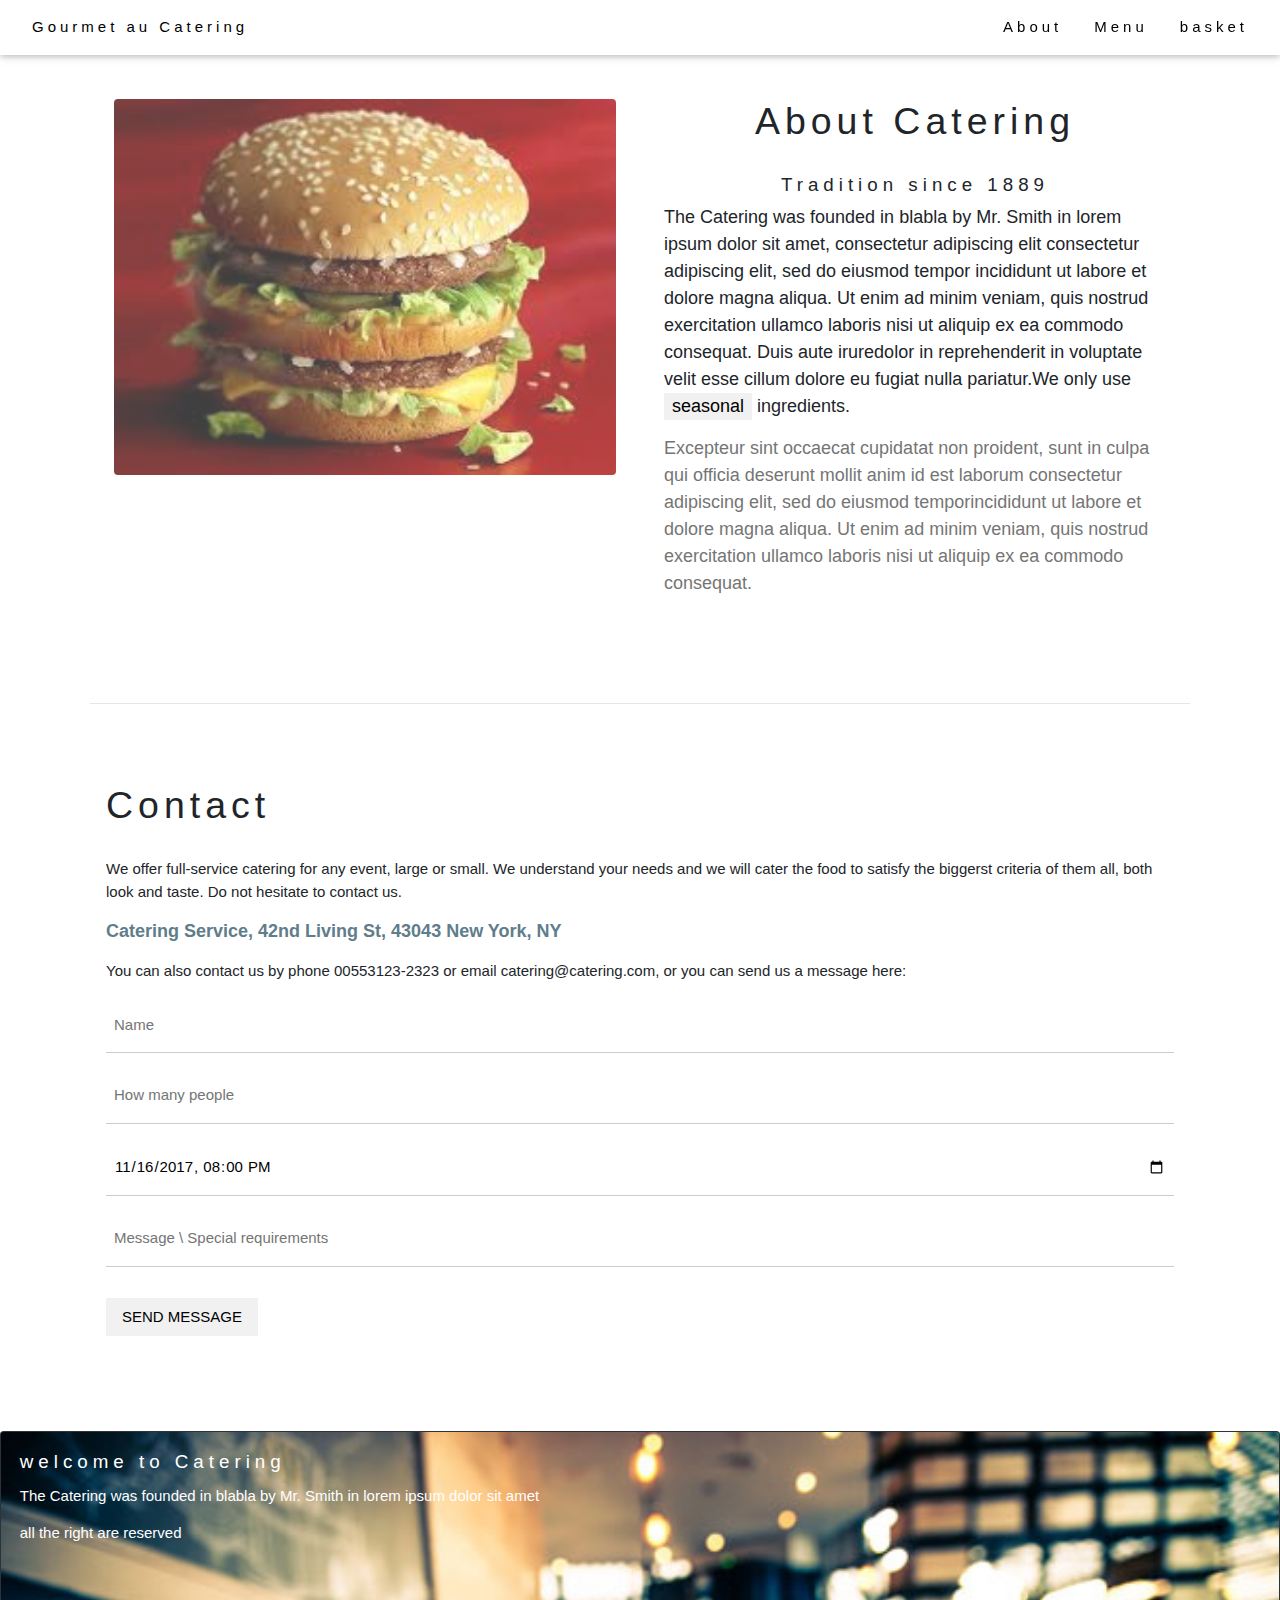
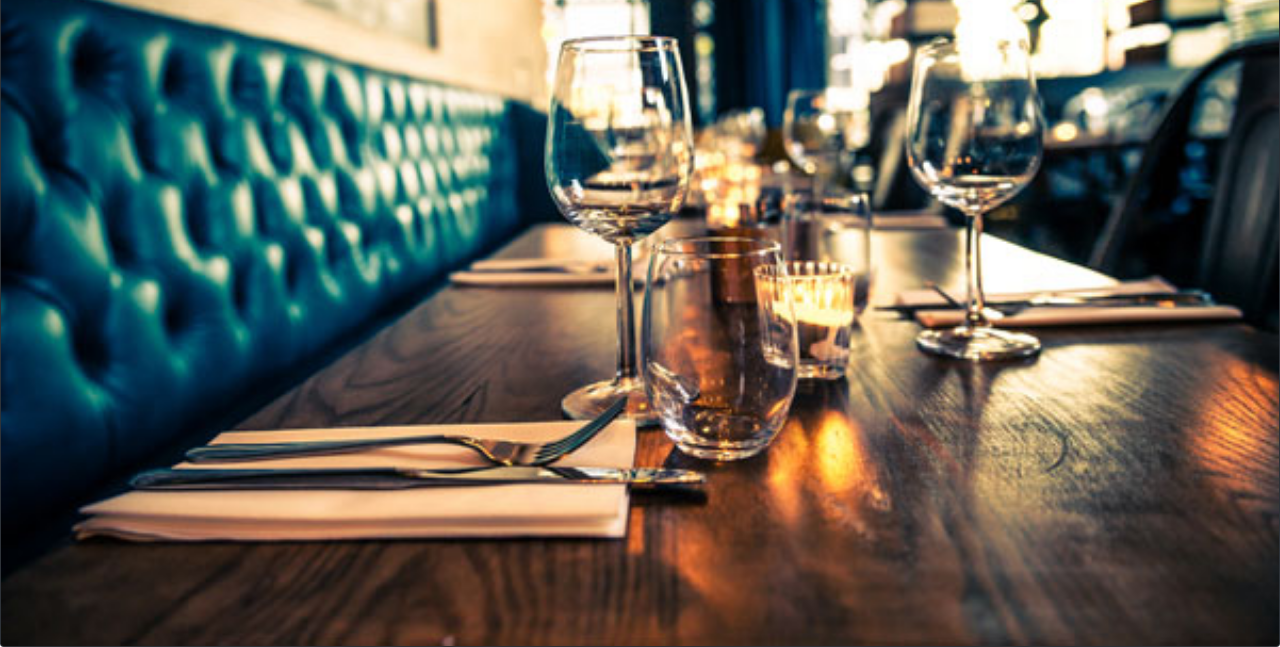
==== index.html @ 41b3c537 "Initial commit" ====
<!DOCTYPE html>
<html>
  <head>
        <link rel="icon" href="./res/icone.jpg">

<title>Gourmet au Catering Project gmc</title>
<meta charset="UTF-8">
<link rel="stylesheet" href="./style.css">
<meta name="viewport" content="width=device-width, initial-scale=1">
<link rel="stylesheet" href="https://www.w3schools.com/w3css/4/w3.css">
<link rel="stylesheet" href="https://stackpath.bootstrapcdn.com/bootstrap/4.5.2/css/bootstrap.min.css" integrity="sha384-JcKb8q3iqJ61gNV9KGb8thSsNjpSL0n8PARn9HuZOnIxN0hoP+VmmDGMN5t9UJ0Z" crossorigin="anonymous">
<script src="https://code.jquery.com/jquery-3.5.1.slim.min.js" integrity="sha384-DfXdz2htPH0lsSSs5nCTpuj/zy4C+OGpamoFVy38MVBnE+IbbVYUew+OrCXaRkfj" crossorigin="anonymous"></script>
<script src="https://cdn.jsdelivr.net/npm/popper.js@1.16.1/dist/umd/popper.min.js" integrity="sha384-9/reFTGAW83EW2RDu2S0VKaIzap3H66lZH81PoYlFhbGU+6BZp6G7niu735Sk7lN" crossorigin="anonymous"></script>
<script src="https://stackpath.bootstrapcdn.com/bootstrap/4.5.2/js/bootstrap.min.js" integrity="sha384-B4gt1jrGC7Jh4AgTPSdUtOBvfO8shuf57BaghqFfPlYxofvL8/KUEfYiJOMMV+rV" crossorigin="anonymous"></script>



</head>
<body>

<!-- Navbar (sit on top) -->
<div class="w3-top">
  <div class="w3-bar w3-white w3-padding w3-card" style="letter-spacing:4px;">
    <a href="#home" class="w3-bar-item w3-button">Gourmet au Catering</a>
    <!-- Right-sided navbar links. Hide them on small screens -->
    <div class="w3-right w3-hide-small">
      <a href="#about" class="w3-bar-item w3-button">About</a>
      <a href="./article.html" class="w3-bar-item w3-button">Menu</a>
      <a href="./carte.html" class="w3-bar-item w3-button">basket</a>
    </div>
  </div>
</div>

<!-- Header -->
<header class="w3-display-container w3-content w3-wide" style="max-width:1600px;min-width:500px" id="home">
  <img class="w3-image" src="" alt="Hamburger Catering" width="1600" height="800">
  <div class="w3-display-bottomleft w3-padding-large w3-opacity">
    <h1 class="w3-xxlarge">Le Catering</h1>
  </div>
</header>

<!-- Page content -->
<div class="w3-content" style="max-width:1100px">

  <!-- About Section -->
  <div class="w3-row w3-padding-64" id="about">
    <div class="w3-col m6 w3-padding-large w3-hide-small">
     <img src=".//res/011faab61f635005fef45c28559b57f4.png" class="w3-round w3-image w3-opacity-min" alt="Table Setting" width="600" height="750">
    </div>

    <div class="w3-col m6 w3-padding-large">
      <h1 class="w3-center">About Catering</h1><br>
      <h5 class="w3-center">Tradition since 1889</h5>
      <p class="w3-large">The Catering was founded in blabla by Mr. Smith in lorem ipsum dolor sit amet, consectetur adipiscing elit consectetur adipiscing elit, sed do eiusmod tempor incididunt ut labore et dolore magna aliqua. Ut enim ad minim veniam, quis nostrud exercitation ullamco laboris nisi ut aliquip ex ea commodo consequat. Duis aute iruredolor in reprehenderit in voluptate velit esse cillum dolore eu fugiat nulla pariatur.We only use <span class="w3-tag w3-light-grey">seasonal</span> ingredients.</p>
      <p class="w3-large w3-text-grey w3-hide-medium">Excepteur sint occaecat cupidatat non proident, sunt in culpa qui officia deserunt mollit anim id est laborum consectetur adipiscing elit, sed do eiusmod temporincididunt ut labore et dolore magna aliqua. Ut enim ad minim veniam, quis nostrud exercitation ullamco laboris nisi ut aliquip ex ea commodo consequat.</p>
    </div>
  </div>
  <hr>
  <!-- Contact Section -->
  <div class="w3-container w3-padding-64" id="contact">
    <h1>Contact</h1><br>
    <p>We offer full-service catering for any event, large or small. We understand your needs and we will cater the food to satisfy the biggerst criteria of them all, both look and taste. Do not hesitate to contact us.</p>
    <p class="w3-text-blue-grey w3-large"><b>Catering Service, 42nd Living St, 43043 New York, NY</b></p>
    <p>You can also contact us by phone 00553123-2323 or email catering@catering.com, or you can send us a message here:</p>
    <form action="/action_page.php" target="_blank">
      <p><input class="w3-input w3-padding-16" type="text" placeholder="Name" required name="Name"></p>
      <p><input class="w3-input w3-padding-16" type="number" placeholder="How many people" required name="People"></p>
      <p><input class="w3-input w3-padding-16" type="datetime-local" placeholder="Date and time" required name="date" value="2017-11-16T20:00"></p>
      <p><input class="w3-input w3-padding-16" type="text" placeholder="Message \ Special requirements" required name="Message"></p>
      <p><button class="w3-button w3-light-grey w3-section" type="submit">SEND MESSAGE</button></p>
    </form>
  </div>
  
<!-- End page content -->
</div>

<!-- Footer -->
  <div class="card bg-dark text-white">
    <img src="./res/ouvrir-un-restaurant.jpg" class="card-img" alt="...">
    <div class="card-img-overlay">
      <h5 class="card-title">welcome to Catering</h5>
      <p class="card-text">The Catering was founded in blabla by Mr. Smith in lorem ipsum dolor sit amet</p>
      <p class="card-text">all the right are reserved </p>
    </div>
  </div>

</body>
</html>
---- style.css ----
body {font-family: "Times New Roman", Georgia, Serif;
}
h1, h2, h3, h4, h5, h6 {
  font-family: "Playfair Display";
  letter-spacing: 5px;
  font-family: serif;
}
  
@media screen and (max-width: 670px) {
  .w3-bar-item{
    display: flex;
    justify-content: center;
  }
}
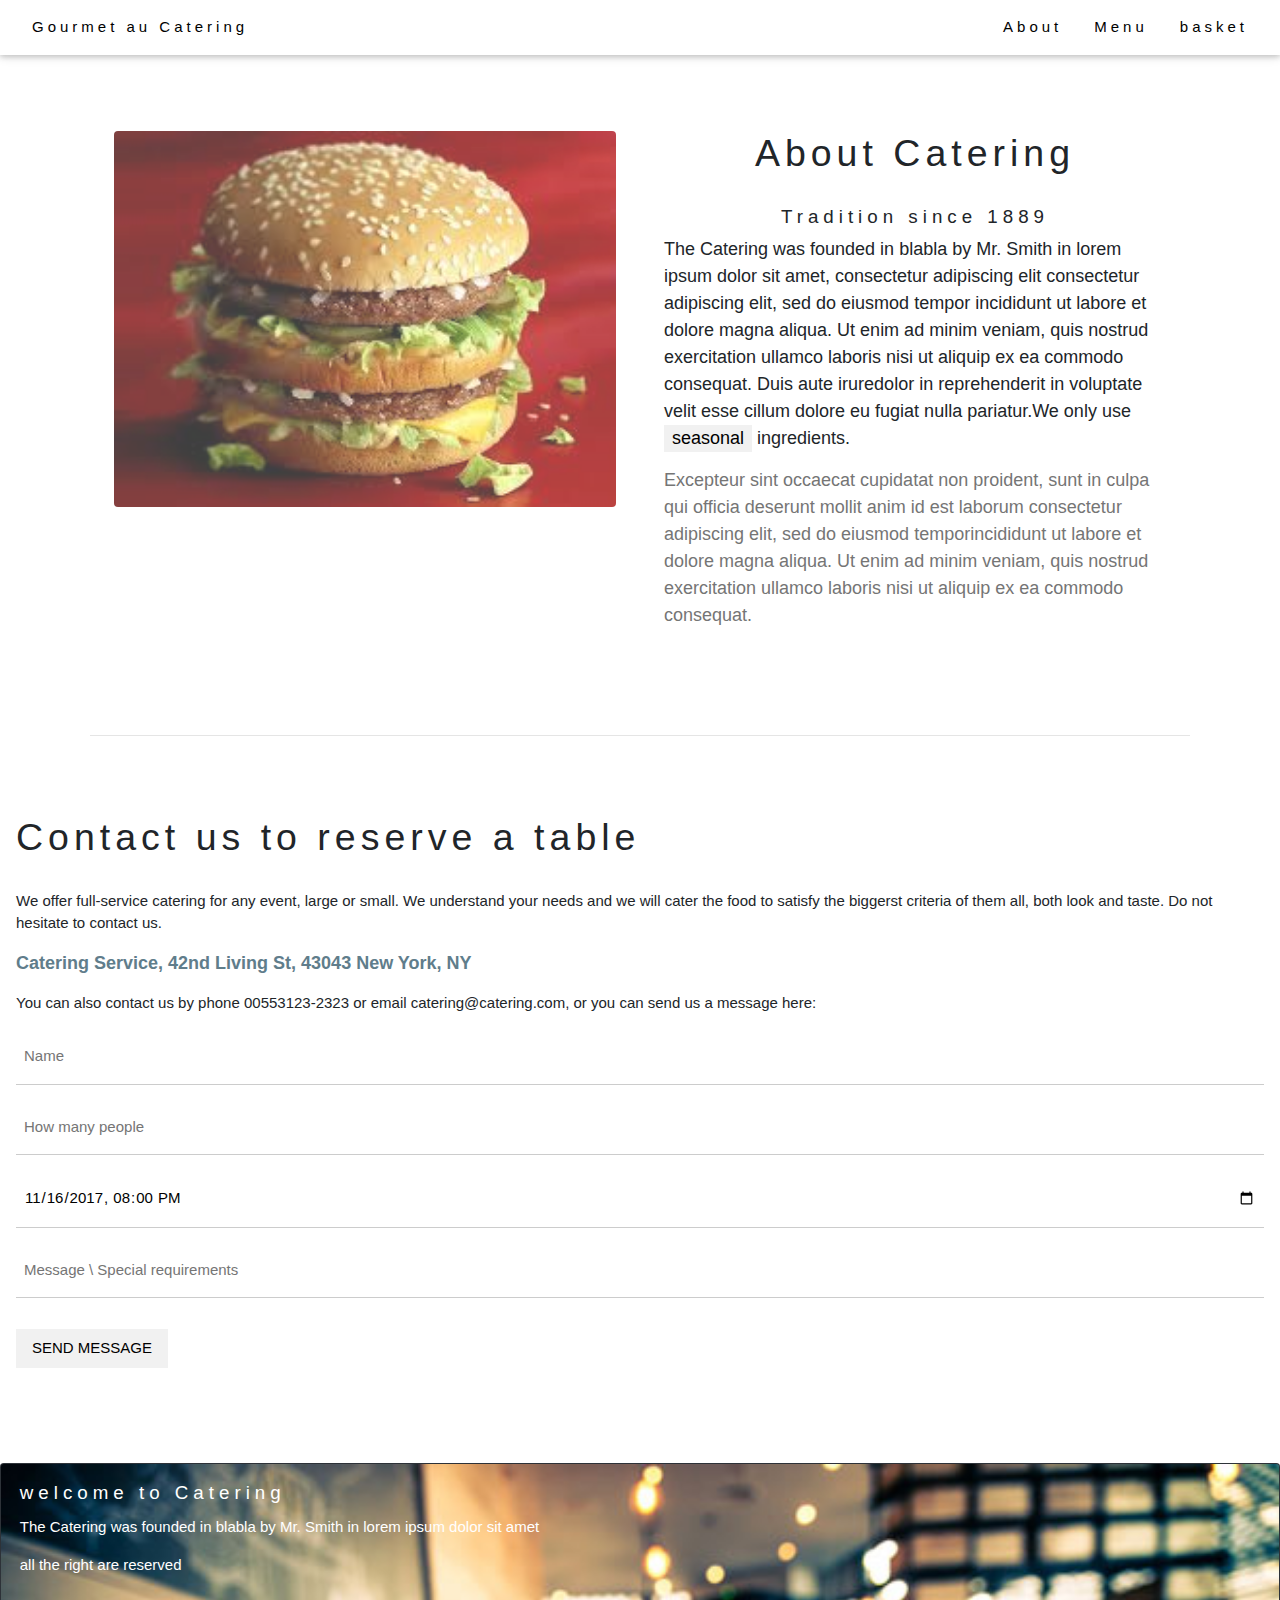
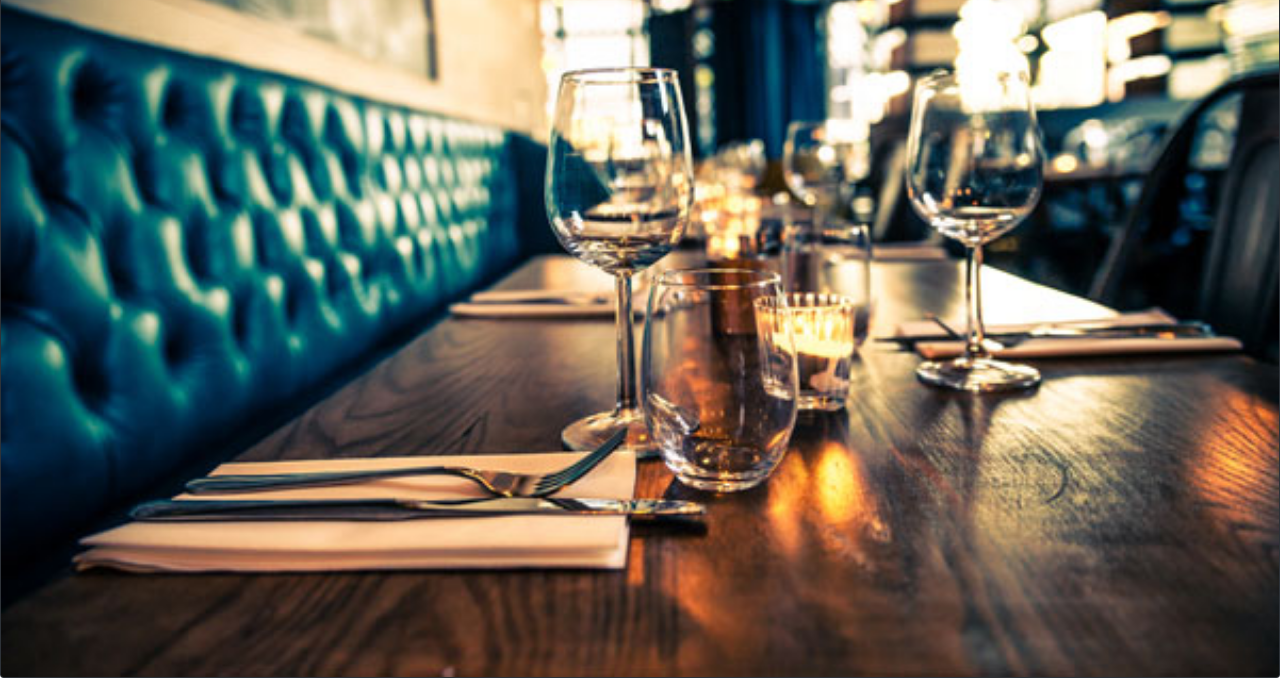
==== commit 74157dab: "Add files via upload" ====
--- a/index.html
+++ b/index.html
@@ -1,88 +1,109 @@
-<!DOCTYPE html>
-<html>
-  <head>
-        <link rel="icon" href="./res/icone.jpg">
-
-<title>Gourmet au Catering Project gmc</title>
-<meta charset="UTF-8">
-<link rel="stylesheet" href="./style.css">
-<meta name="viewport" content="width=device-width, initial-scale=1">
-<link rel="stylesheet" href="https://www.w3schools.com/w3css/4/w3.css">
-<link rel="stylesheet" href="https://stackpath.bootstrapcdn.com/bootstrap/4.5.2/css/bootstrap.min.css" integrity="sha384-JcKb8q3iqJ61gNV9KGb8thSsNjpSL0n8PARn9HuZOnIxN0hoP+VmmDGMN5t9UJ0Z" crossorigin="anonymous">
-<script src="https://code.jquery.com/jquery-3.5.1.slim.min.js" integrity="sha384-DfXdz2htPH0lsSSs5nCTpuj/zy4C+OGpamoFVy38MVBnE+IbbVYUew+OrCXaRkfj" crossorigin="anonymous"></script>
-<script src="https://cdn.jsdelivr.net/npm/popper.js@1.16.1/dist/umd/popper.min.js" integrity="sha384-9/reFTGAW83EW2RDu2S0VKaIzap3H66lZH81PoYlFhbGU+6BZp6G7niu735Sk7lN" crossorigin="anonymous"></script>
-<script src="https://stackpath.bootstrapcdn.com/bootstrap/4.5.2/js/bootstrap.min.js" integrity="sha384-B4gt1jrGC7Jh4AgTPSdUtOBvfO8shuf57BaghqFfPlYxofvL8/KUEfYiJOMMV+rV" crossorigin="anonymous"></script>
-
-
-
-</head>
-<body>
-
-<!-- Navbar (sit on top) -->
-<div class="w3-top">
-  <div class="w3-bar w3-white w3-padding w3-card" style="letter-spacing:4px;">
-    <a href="#home" class="w3-bar-item w3-button">Gourmet au Catering</a>
-    <!-- Right-sided navbar links. Hide them on small screens -->
-    <div class="w3-right w3-hide-small">
-      <a href="#about" class="w3-bar-item w3-button">About</a>
-      <a href="./article.html" class="w3-bar-item w3-button">Menu</a>
-      <a href="./carte.html" class="w3-bar-item w3-button">basket</a>
-    </div>
-  </div>
-</div>
-
-<!-- Header -->
-<header class="w3-display-container w3-content w3-wide" style="max-width:1600px;min-width:500px" id="home">
-  <img class="w3-image" src="" alt="Hamburger Catering" width="1600" height="800">
-  <div class="w3-display-bottomleft w3-padding-large w3-opacity">
-    <h1 class="w3-xxlarge">Le Catering</h1>
-  </div>
-</header>
-
-<!-- Page content -->
-<div class="w3-content" style="max-width:1100px">
-
-  <!-- About Section -->
-  <div class="w3-row w3-padding-64" id="about">
-    <div class="w3-col m6 w3-padding-large w3-hide-small">
-     <img src=".//res/011faab61f635005fef45c28559b57f4.png" class="w3-round w3-image w3-opacity-min" alt="Table Setting" width="600" height="750">
-    </div>
-
-    <div class="w3-col m6 w3-padding-large">
-      <h1 class="w3-center">About Catering</h1><br>
-      <h5 class="w3-center">Tradition since 1889</h5>
-      <p class="w3-large">The Catering was founded in blabla by Mr. Smith in lorem ipsum dolor sit amet, consectetur adipiscing elit consectetur adipiscing elit, sed do eiusmod tempor incididunt ut labore et dolore magna aliqua. Ut enim ad minim veniam, quis nostrud exercitation ullamco laboris nisi ut aliquip ex ea commodo consequat. Duis aute iruredolor in reprehenderit in voluptate velit esse cillum dolore eu fugiat nulla pariatur.We only use <span class="w3-tag w3-light-grey">seasonal</span> ingredients.</p>
-      <p class="w3-large w3-text-grey w3-hide-medium">Excepteur sint occaecat cupidatat non proident, sunt in culpa qui officia deserunt mollit anim id est laborum consectetur adipiscing elit, sed do eiusmod temporincididunt ut labore et dolore magna aliqua. Ut enim ad minim veniam, quis nostrud exercitation ullamco laboris nisi ut aliquip ex ea commodo consequat.</p>
-    </div>
-  </div>
-  <hr>
-  <!-- Contact Section -->
-  <div class="w3-container w3-padding-64" id="contact">
-    <h1>Contact</h1><br>
-    <p>We offer full-service catering for any event, large or small. We understand your needs and we will cater the food to satisfy the biggerst criteria of them all, both look and taste. Do not hesitate to contact us.</p>
-    <p class="w3-text-blue-grey w3-large"><b>Catering Service, 42nd Living St, 43043 New York, NY</b></p>
-    <p>You can also contact us by phone 00553123-2323 or email catering@catering.com, or you can send us a message here:</p>
-    <form action="/action_page.php" target="_blank">
-      <p><input class="w3-input w3-padding-16" type="text" placeholder="Name" required name="Name"></p>
-      <p><input class="w3-input w3-padding-16" type="number" placeholder="How many people" required name="People"></p>
-      <p><input class="w3-input w3-padding-16" type="datetime-local" placeholder="Date and time" required name="date" value="2017-11-16T20:00"></p>
-      <p><input class="w3-input w3-padding-16" type="text" placeholder="Message \ Special requirements" required name="Message"></p>
-      <p><button class="w3-button w3-light-grey w3-section" type="submit">SEND MESSAGE</button></p>
-    </form>
-  </div>
-  
-<!-- End page content -->
-</div>
-
-<!-- Footer -->
-  <div class="card bg-dark text-white">
-    <img src="./res/ouvrir-un-restaurant.jpg" class="card-img" alt="...">
-    <div class="card-img-overlay">
-      <h5 class="card-title">welcome to Catering</h5>
-      <p class="card-text">The Catering was founded in blabla by Mr. Smith in lorem ipsum dolor sit amet</p>
-      <p class="card-text">all the right are reserved </p>
-    </div>
-  </div>
-
-</body>
+<!DOCTYPE html>
+<html>
+
+<head>
+  <link rel="icon" href="./res/icone.jpg">
+
+  <link href="/your-path-to-fontawesome/css/fontawesome.css" rel="stylesheet">
+  <link href="/your-path-to-fontawesome/css/brands.css" rel="stylesheet">
+  <link href="/your-path-to-fontawesome/css/solid.css" rel="stylesheet">
+
+
+
+
+  <title>Gourmet au Catering Project gmc</title>
+  <meta charset="UTF-8">
+  <link rel="stylesheet" href="./style.css">
+  <meta name="viewport" content="width=device-width, initial-scale=1">
+  <link rel="stylesheet" href="https://www.w3schools.com/w3css/4/w3.css">
+  <link rel="stylesheet" href="https://stackpath.bootstrapcdn.com/bootstrap/4.5.2/css/bootstrap.min.css"
+    integrity="sha384-JcKb8q3iqJ61gNV9KGb8thSsNjpSL0n8PARn9HuZOnIxN0hoP+VmmDGMN5t9UJ0Z" crossorigin="anonymous">
+  <script src="https://code.jquery.com/jquery-3.5.1.slim.min.js"
+    integrity="sha384-DfXdz2htPH0lsSSs5nCTpuj/zy4C+OGpamoFVy38MVBnE+IbbVYUew+OrCXaRkfj"
+    crossorigin="anonymous"></script>
+  <script src="https://cdn.jsdelivr.net/npm/popper.js@1.16.1/dist/umd/popper.min.js"
+    integrity="sha384-9/reFTGAW83EW2RDu2S0VKaIzap3H66lZH81PoYlFhbGU+6BZp6G7niu735Sk7lN"
+    crossorigin="anonymous"></script>
+  <script src="https://stackpath.bootstrapcdn.com/bootstrap/4.5.2/js/bootstrap.min.js"
+    integrity="sha384-B4gt1jrGC7Jh4AgTPSdUtOBvfO8shuf57BaghqFfPlYxofvL8/KUEfYiJOMMV+rV"
+    crossorigin="anonymous"></script>
+
+
+
+</head>
+
+<body>
+
+  <!-- Navbar  -->
+  <div class="w3-bar w3-white w3-padding w3-card" style="letter-spacing:4px;">
+    <a href="./index.html" class="w3-bar-item w3-button">Gourmet au Catering</a>
+    <div class="w3-right w3-hide-small">
+      <a href="#about" class="w3-bar-item w3-button">About</a>
+      <a href="./article.html" class="w3-bar-item w3-button">Menu</a>
+      <a href="./carte.html" class="w3-bar-item w3-button">basket</a>
+    </div>
+  </div>
+  </div>
+
+
+<main>
+  <div class="w3-content" style="max-width:1100px">
+
+    <!-- About Section -->
+    <div class="w3-row w3-padding-64" id="about">
+      <div class="w3-col m6 w3-padding-large w3-hide-small ">
+        <img src=".//res/011faab61f635005fef45c28559b57f4.png" class="w3-round w3-image w3-opacity-min"
+          alt="Table Setting" width="600" height="1000">
+      </div>
+
+      <div class="w3-col m6 w3-padding-large">
+        <h1 class="w3-center">About Catering</h1><br>
+        <h5 class="w3-center">Tradition since 1889</h5>
+        <p class="w3-large">The Catering was founded in blabla by Mr. Smith in lorem ipsum dolor sit amet, consectetur
+          adipiscing elit consectetur adipiscing elit, sed do eiusmod tempor incididunt ut labore et dolore magna
+          aliqua. Ut enim ad minim veniam, quis nostrud exercitation ullamco laboris nisi ut aliquip ex ea commodo
+          consequat. Duis aute iruredolor in reprehenderit in voluptate velit esse cillum dolore eu fugiat nulla
+          pariatur.We only use <span class="w3-tag w3-light-grey">seasonal</span> ingredients.</p>
+        <p class="w3-large w3-text-grey w3-hide-medium">Excepteur sint occaecat cupidatat non proident, sunt in culpa
+          qui officia deserunt mollit anim id est laborum consectetur adipiscing elit, sed do eiusmod temporincididunt
+          ut labore et dolore magna aliqua. Ut enim ad minim veniam, quis nostrud exercitation ullamco laboris nisi ut
+          aliquip ex ea commodo consequat.</p>
+      </div>
+    </div>
+    <hr>
+  </main>
+    <!-- Contact Section -->
+    <div class="w3-container w3-padding-64" id="contact">
+      <h1>Contact us to reserve a table <i class="fa fa-phone-volume"></i></h1><br>
+      <p>We offer full-service catering for any event, large or small. We understand your needs and we will cater the
+        food to satisfy the biggerst criteria of them all, both look and taste. Do not hesitate to contact us.</p>
+      <p class="w3-text-blue-grey w3-large"><b>Catering Service, 42nd Living St, 43043 New York, NY</b></p>
+      <p>You can also contact us by phone 00553123-2323 or email catering@catering.com, or you can send us a message
+        here:</p>
+      <form action="/action_page.php" target="_blank">
+        <p><input class="w3-input w3-padding-16" type="text" placeholder="Name" required name="Name"></p>
+        <p><input class="w3-input w3-padding-16" type="number" placeholder="How many people" required name="People"></p>
+        <p><input class="w3-input w3-padding-16" type="datetime-local" placeholder="Date and time" required name="date"
+            value="2017-11-16T20:00"></p>
+        <p><input class="w3-input w3-padding-16" type="text" placeholder="Message \ Special requirements" required
+            name="Message"></p>
+        <p><button class="w3-button w3-light-grey w3-section" type="submit" id="alert">SEND MESSAGE</button></p>
+        <a href=""><i class="fa fa-facebook-square"></i></a>
+      </form>
+    </div>
+  </div>
+
+  <!-- Footer -->
+
+  <div class="card bg-dark text-white">
+    <img src="./res/ouvrir-un-restaurant.jpg" class="card-img" alt="...">
+    <div class="card-img-overlay">
+      <h5 class="card-title">welcome to Catering</h5>
+      <p class="card-text">The Catering was founded in blabla by Mr. Smith in lorem ipsum dolor sit amet</p>
+      <p class="card-text">all the right are reserved </p>
+    </div>
+  </div>
+
+</body>
+
 </html>--- a/style.css
+++ b/style.css
@@ -1,14 +1,41 @@
-body {font-family: "Times New Roman", Georgia, Serif;
-}
-h1, h2, h3, h4, h5, h6 {
-  font-family: "Playfair Display";
-  letter-spacing: 5px;
-  font-family: serif;
-}
-  
-@media screen and (max-width: 670px) {
-  .w3-bar-item{
-    display: flex;
-    justify-content: center;
-  }
-}+body {font-family: "Times New Roman", Georgia, Serif;
+}
+h1, h2, h3, h4, h5, h6 {
+  font-family: "Playfair Display";
+  letter-spacing: 5px;
+  font-family: serif;
+}
+#menu{
+text-align: center;
+}
+
+@media screen and (max-width: 600px) {
+  .w3-top a {
+    float: none;
+    width: 100%;
+  }
+  body{
+    justify-content: center;
+    text-align: center;
+    padding: auto;
+    margin: auto;
+    border:auto ;
+  }
+  body{
+    background-image:url("./res/The-Kitchen-Restaurant-1.jpg") ;
+  }
+  h1, h2, h3, h4, h5, h6, p{
+    color: white;
+  }
+.img1{
+  width: 0mm;
+  height: 0mm;
+}
+.w3-text{
+  color: white;
+}
+span{
+  color: rgb(248, 182, 100);
+}
+}
+
